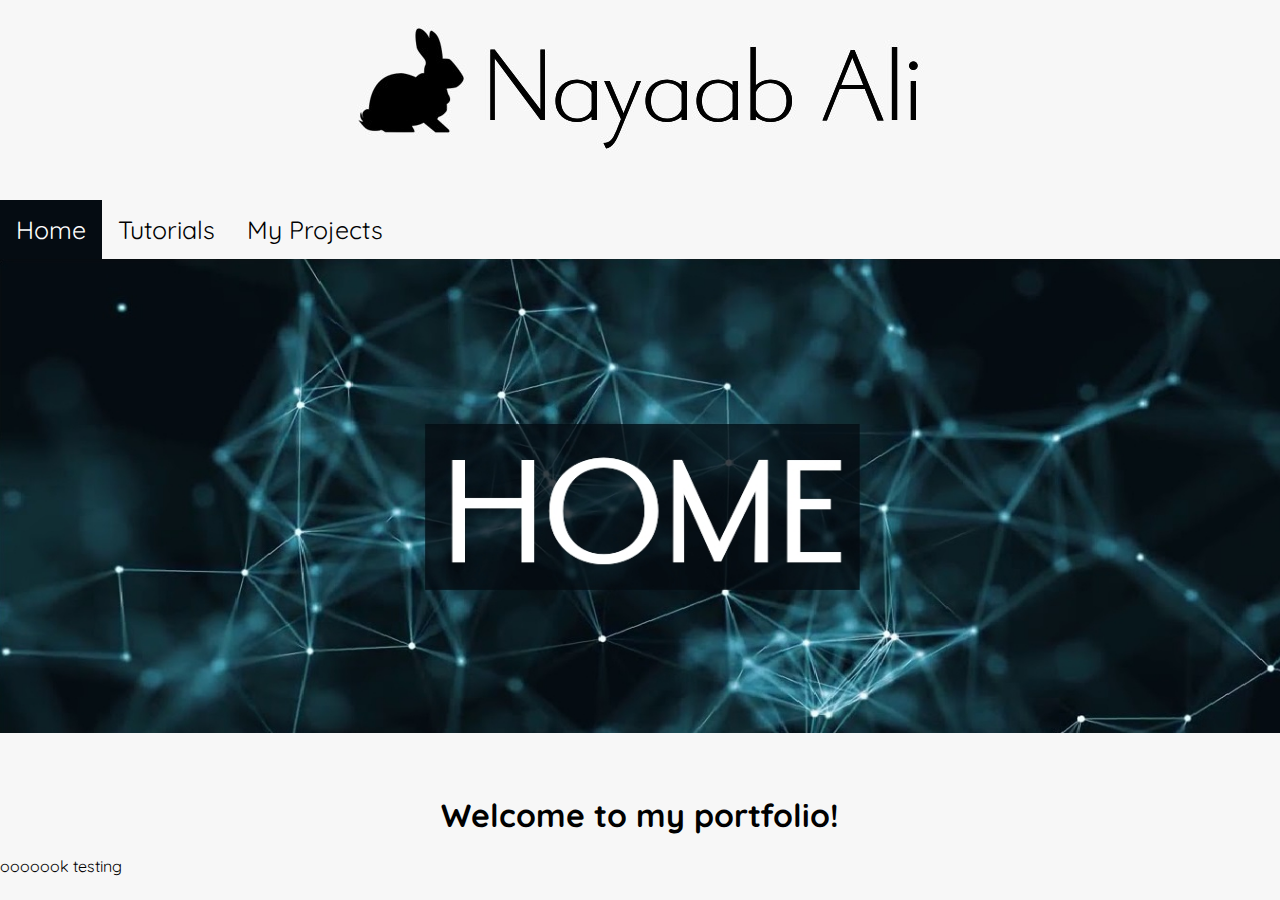
==== index.html @ 4e9c7484 "bruh" ====
<html>

<title>Nayaab Ali - Home</title>

<head>
    <link rel="stylesheet" href="stylesheet.css">
    <link href="https://fonts.googleapis.com/css?family=Quicksand" rel="stylesheet"> 
</head>


<body>
<div class="header">
    <img id = "header-img" src="header.jpg">
</div>

<div class="topnav">
        <a class = "active">Home</a>
        <div class="dropdown">
            <button class="dropbtn">Tutorials
                <i class="fa fa-caret-down"></i>
            </button>
            <div class="dropdown-content">
                <a href="oop.html">OOP</a>
                <a href="arrays.html">Arrays and ArrayLists</a>
                <a href="recursion.html">Recursion</a>
                <a href="searches.html">Searches</a>
                <a href="sorts.html">Sorts</a>
            </div>
        </div>
        <a href="#about">My Projects</a>
    </div>


<div class="head2">
    <img id = "header-img2" img src = "home.jpg">
</div>

<br>
<br>
<h1>Welcome to my portfolio!</h1>

ooooook testing

</html>
---- stylesheet.css ----
body {
    margin:0;
    font-family: 'Quicksand', sans-serif;   
    background-color:#f7f7f7;
    width: 100%;
}

text {
    font-family: 'Quicksand', sans-serif;
    background-color:#f7f7f7;
    font-size: 16px;
    line-height: 3px; 
    text-align: center;
}

h1{
    text-align: center;
}

#header-img{
    display:block;
    margin:auto;
    height:auto;
    max-width:100%;
}

#header-img2{
    display:block;
    margin:auto;
    height:auto;
    max-width:100%;
}

.header{
    width: 100%;
}

.head2{
    width: 100%;
}

.topnav {
    overflow: hidden;
    background-color: #f7f7f7;
    width: 100%;
}

.topnav a {
    float: left;
    color: #000000;
    text-align: center;
    padding: 14px 16px;
    text-decoration: none;
    font-size: 25px;
}

.topnav a:hover {
    background-color: #ddd;
    color: white;
}

.topnav a.active {
    background-color: #050c12;
    color: white;
}


.dropdown {
    float: left;
    overflow: hidden;
}

.dropdown .dropbtn {
    font-size: 25px;
    border: none;
    outline: none;
    color: #000000;
    padding: 14px 16px;
    background-color: inherit;
    font-family: inherit;
    margin: 0;
}

.navbar a:hover, .dropdown:hover .dropbtn {
    background-color: #ddd;
    color: white;
}

.dropdown-content {
    display: none;
    position: absolute;
    background-color: #f7f7f7;
    min-width: 160px;
    box-shadow: 0px 8px 16px 0px rgba(0,0,0,0.2);
    z-index: 1;
}

.dropdown-content a {
    float: none;
    color: #000000;
    padding: 12px 16px;
    text-decoration: none;
    display: block;
    text-align: left;
}

.dropdown-content a:hover {
    background-color: #ddd;
}

.dropdown:hover .dropdown-content {
    display: block;
}
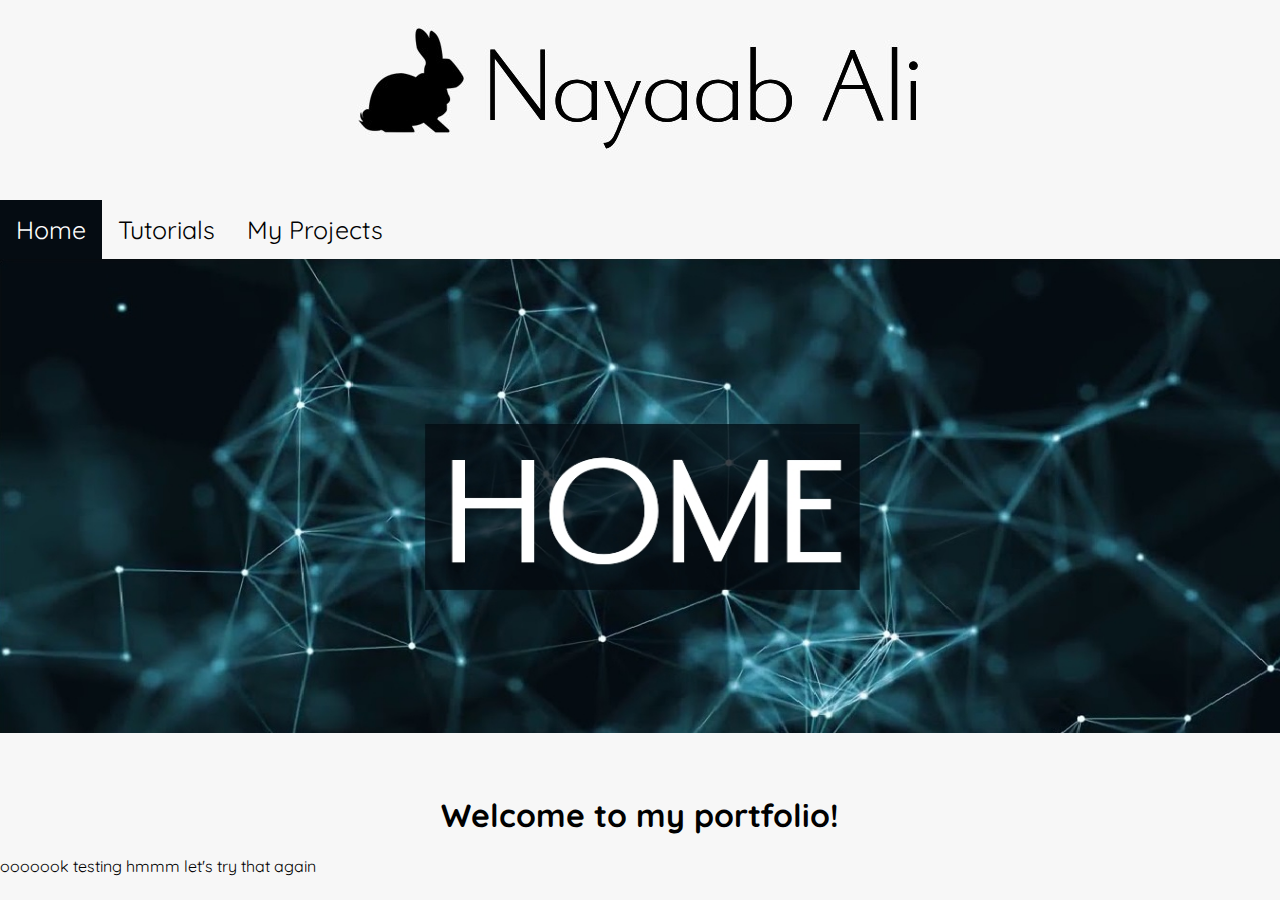
==== commit 63c8a56f: "bruh" ====
--- a/index.html
+++ b/index.html
@@ -39,6 +39,6 @@
 <br>
 <h1>Welcome to my portfolio!</h1>
 
-ooooook testing
+ooooook testing hmmm let's try that again
 
 </html>
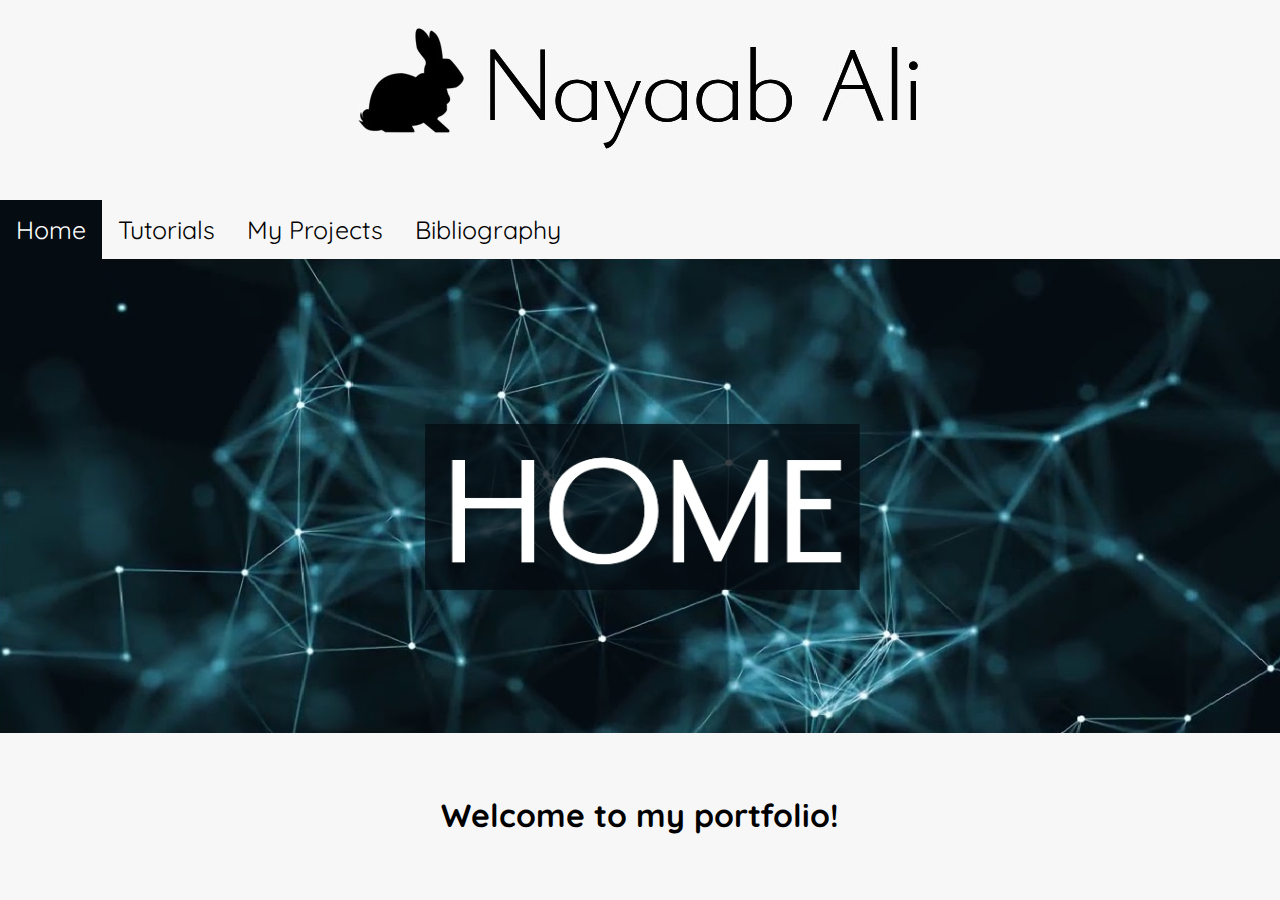
==== commit e24a1ae3: "hmm" ====
--- a/index.html
+++ b/index.html
@@ -28,6 +28,7 @@
             </div>
         </div>
         <a href="#about">My Projects</a>
+    <a href="#about">Bibliography</a>
     </div>
 
 
@@ -39,6 +40,6 @@
 <br>
 <h1>Welcome to my portfolio!</h1>
 
-ooooook testing hmmm let's try that again
+<text></text>
 
 </html>
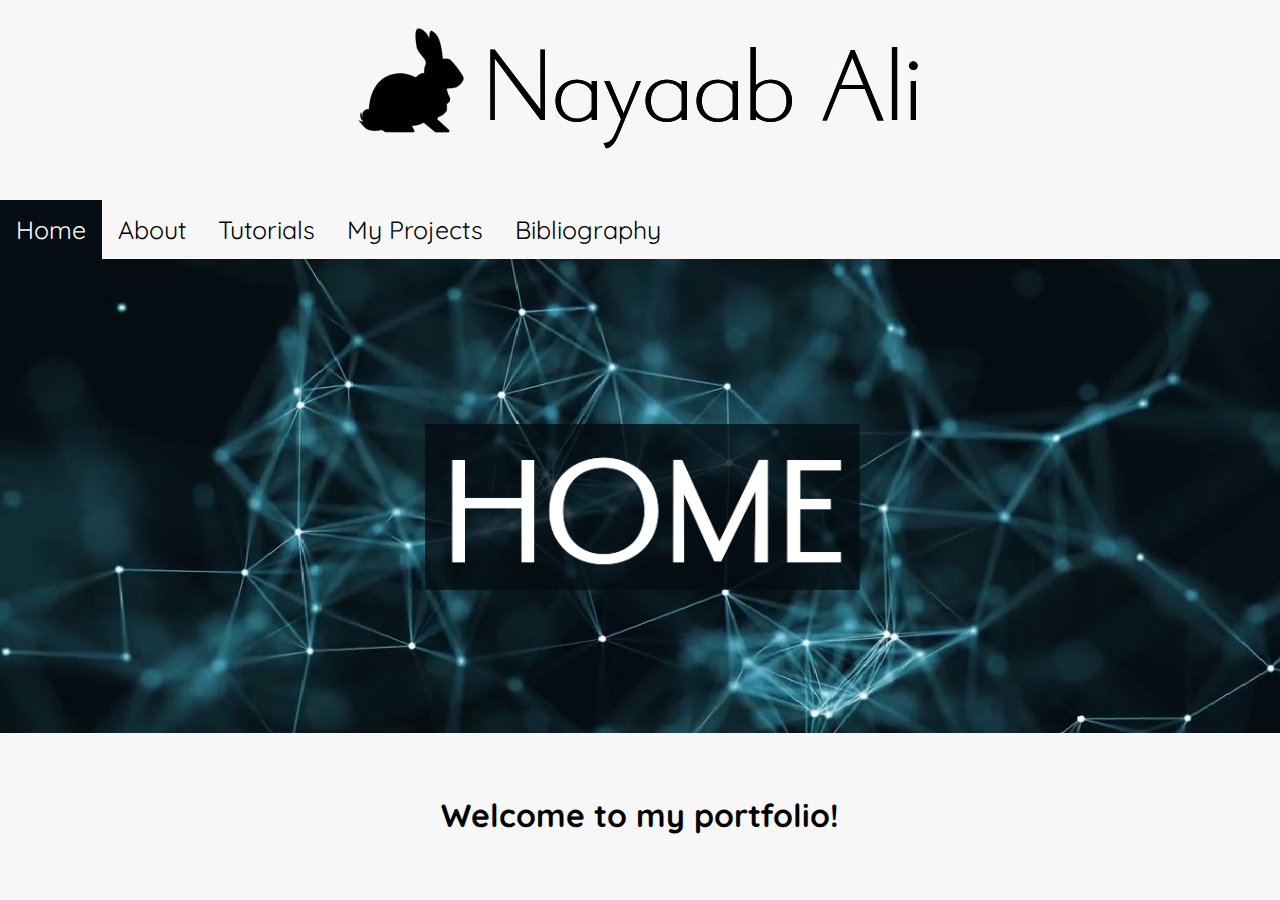
==== commit a60f759b: "some of it" ====
--- a/index.html
+++ b/index.html
@@ -15,6 +15,7 @@
 
 <div class="topnav">
         <a class = "active">Home</a>
+    <a href = "aboutMe.html">About</a>
         <div class="dropdown">
             <button class="dropbtn">Tutorials
                 <i class="fa fa-caret-down"></i>
@@ -27,8 +28,8 @@
                 <a href="sorts.html">Sorts</a>
             </div>
         </div>
-        <a href="#about">My Projects</a>
-    <a href="#about">Bibliography</a>
+        <a href="myProjects.html">My Projects</a>
+    <a href="bibliography.html">Bibliography</a>
     </div>
 
 
@@ -38,8 +39,9 @@
 
 <br>
 <br>
+<text></text>
 <h1>Welcome to my portfolio!</h1>
 
-<text></text>
+
 
 </html>
--- a/stylesheet.css
+++ b/stylesheet.css
@@ -8,9 +8,11 @@
 text {
     font-family: 'Quicksand', sans-serif;
     background-color:#f7f7f7;
-    font-size: 16px;
-    line-height: 3px; 
-    text-align: center;
+    text-align: left;
+    font-size: 18px;
+    margin-top: 40px;
+    margin-bottom: 20px;
+    line-height:25px;
 }
 
 h1{
@@ -28,7 +30,7 @@
     display:block;
     margin:auto;
     height:auto;
-    max-width:100%;
+    width:100%;
 }
 
 .header{
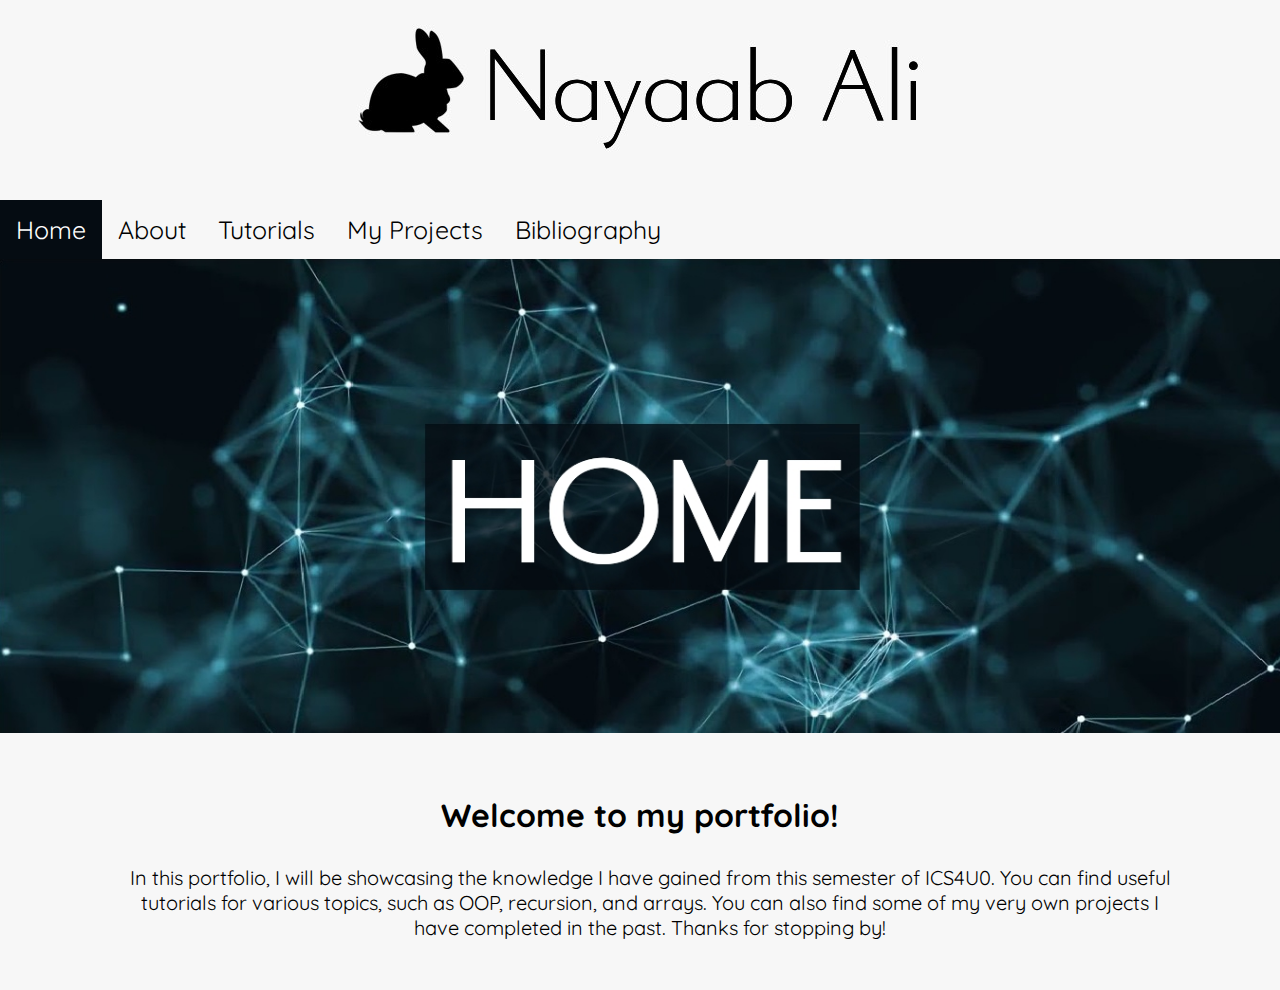
==== commit 23bd6642: "some of it" ====
--- a/index.html
+++ b/index.html
@@ -39,9 +39,12 @@
 
 <br>
 <br>
-<text></text>
 <h1>Welcome to my portfolio!</h1>
 
-
+<div style = "margin-top : 30px; margin-left: 120px; margin-right : 100px; margin-bottom : 50px; font-size: 20px; text-align : center;">
+    <p>In this portfolio, I will be showcasing the knowledge I have gained from this semester of ICS4U0.
+    You can find useful tutorials for various topics, such as OOP, recursion, and arrays. You can also find
+    some of my very own projects I have completed in the past. Thanks for stopping by!</p>
+</div>
 
 </html>
--- a/stylesheet.css
+++ b/stylesheet.css
@@ -3,16 +3,6 @@
     font-family: 'Quicksand', sans-serif;   
     background-color:#f7f7f7;
     width: 100%;
-}
-
-text {
-    font-family: 'Quicksand', sans-serif;
-    background-color:#f7f7f7;
-    text-align: left;
-    font-size: 18px;
-    margin-top: 40px;
-    margin-bottom: 20px;
-    line-height:25px;
 }
 
 h1{
